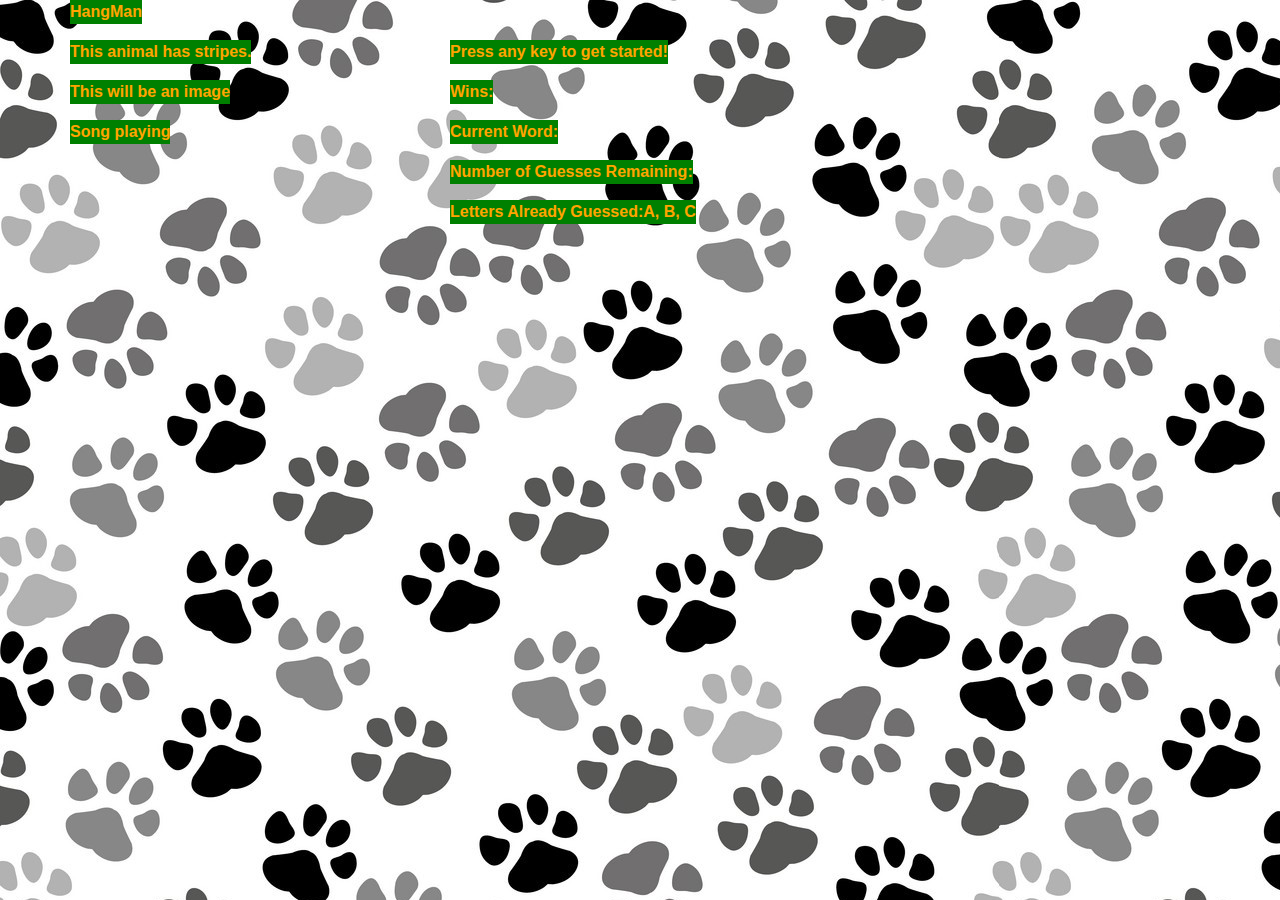
==== Module-2_Assessment/index.html @ 42a78092 "initial files/directories" ====
<!DOCTYPE html>
<html lang="en">

<head>
  <meta charset="UTF-8">
  <meta name="viewport" content="width=device-width, initial-scale=1.0">
  <meta http-equiv="X-UA-Compatible" content="ie=edge">
  <title>HangMan</title>
  <link rel="stylesheet" 
    href="https://stackpath.bootstrapcdn.com/bootstrap/4.4.1/css/bootstrap.min.css" 
    integrity="sha384-Vkoo8x4CGsO3+Hhxv8T/Q5PaXtkKtu6ug5TOeNV6gBiFeWPGFN9MuhOf23Q9Ifjh" 
    crossorigin="anonymous">
   <link rel="stylesheet" href="assets/css/style.css">
</head>

<body>
    <div class="container">
        <div class="row">
            <p>HangMan</p>
        </div>

        <div class="row">
            <div class="col-sm-4">

                <div class="row">
                    <p id="hint"></p>
                </div>

                <div class="row">
                    <p>This will be an image</p>
                </div>

                <div class="row">
                    <p> Song playing</p>
                </div>
            </div>

            <div class="col-sm-4">

                <div class="row">
                    <p>Press any key to get started!</p>
                </div>

                <div class="row">
                    <p>Wins:</p>
                </div>

                <div class="row">
                    <p>Current Word: </p>
                </div>

                <div class="row">
                    <p>Number of Guesses Remaining: </p>
                </div>

                <div class="row">
                    <p>Letters Already Guessed: </p>
                    <p id="lettersGuessed">A,</p>
                </div>
            </div>

        </div>
    </div>

    <script src="assets/javascript/game.js" type="text/javascript"></script>
</body>
</html>
---- Module-2_Assessment/assets/css/style.css ----
body{
    background-image: url("../images/paw-background.jpg");
}
p{
    background-color: green;
    color:orange;
    font-weight: bold;
}
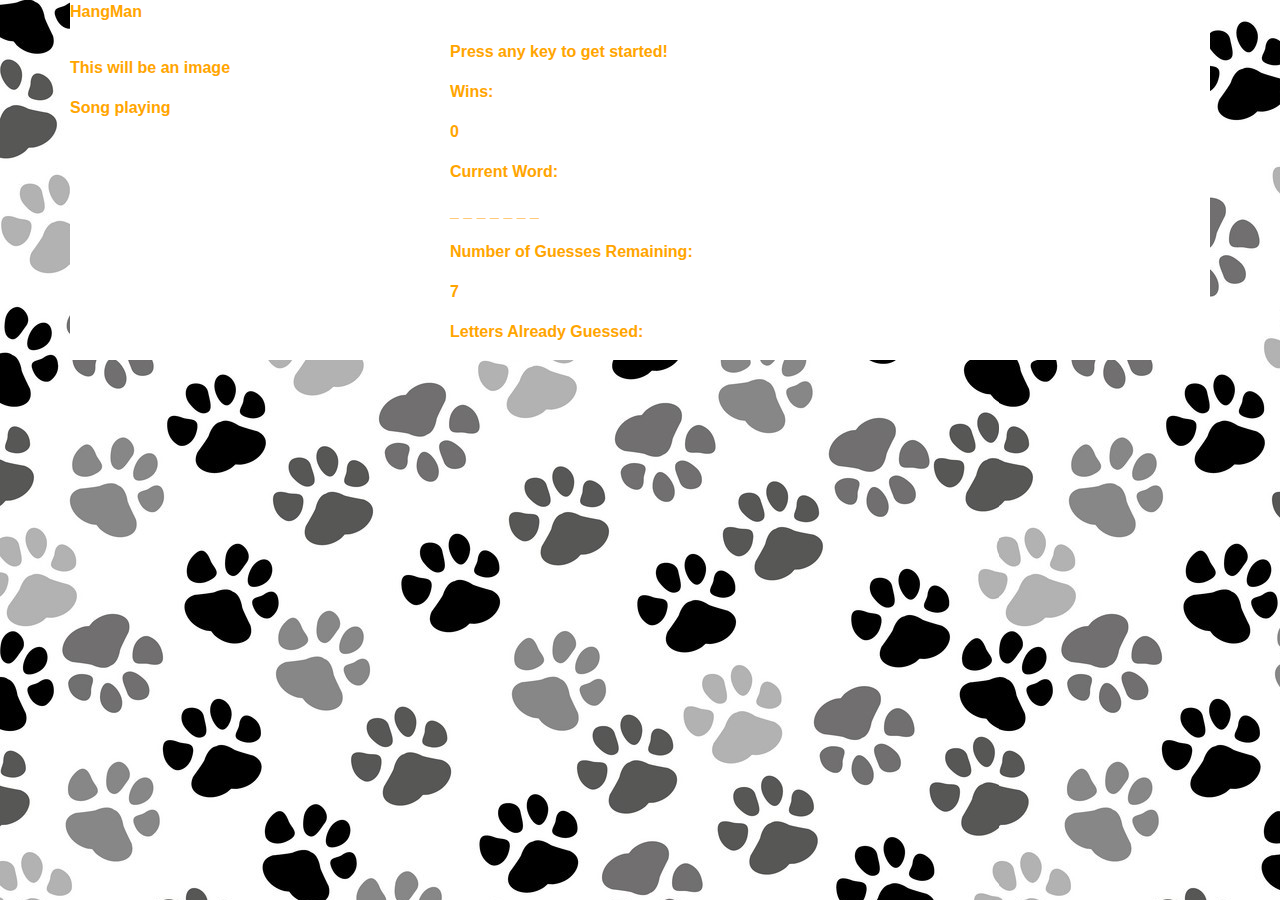
==== commit cf397c00: "basic game working with 3 words" ====
--- a/Module-2_Assessment/index.html
+++ b/Module-2_Assessment/index.html
@@ -13,8 +13,13 @@
    <link rel="stylesheet" href="assets/css/style.css">
 </head>
 
+<audio controsl>
+    <source src="assets/music/tryEverything.mp3" type="audio/mpeg">
+    Not supported
+</audio>
+
 <body>
-    <div class="container">
+    <div class="container content">
         <div class="row">
             <p>HangMan</p>
         </div>
@@ -42,20 +47,23 @@
                 </div>
 
                 <div class="row">
-                    <p>Wins:</p>
+                    <p class="header">Wins:</p>
+                    <p id="win_block"></p>
                 </div>
 
                 <div class="row">
-                    <p>Current Word: </p>
+                    <p class="header">Current Word: </p>
+                    <p id="word_block"></p>
                 </div>
 
                 <div class="row">
-                    <p>Number of Guesses Remaining: </p>
+                    <p class="header">Number of Guesses Remaining: </p>
+                    <p id=guess_count_block></p>
                 </div>
 
                 <div class="row">
-                    <p>Letters Already Guessed: </p>
-                    <p id="lettersGuessed">A,</p>
+                    <p class="header">Letters Already Guessed: </p>
+                    <p id="letters_Guessed_block"></p>
                 </div>
             </div>
 
--- a/Module-2_Assessment/assets/css/style.css
+++ b/Module-2_Assessment/assets/css/style.css
@@ -1,8 +1,16 @@
 body{
     background-image: url("../images/paw-background.jpg");
 }
+.content{
+    background-color: white;
+}
 p{
-    background-color: green;
     color:orange;
     font-weight: bold;
+}
+
+.header{
+    width:100%;
+
+
 }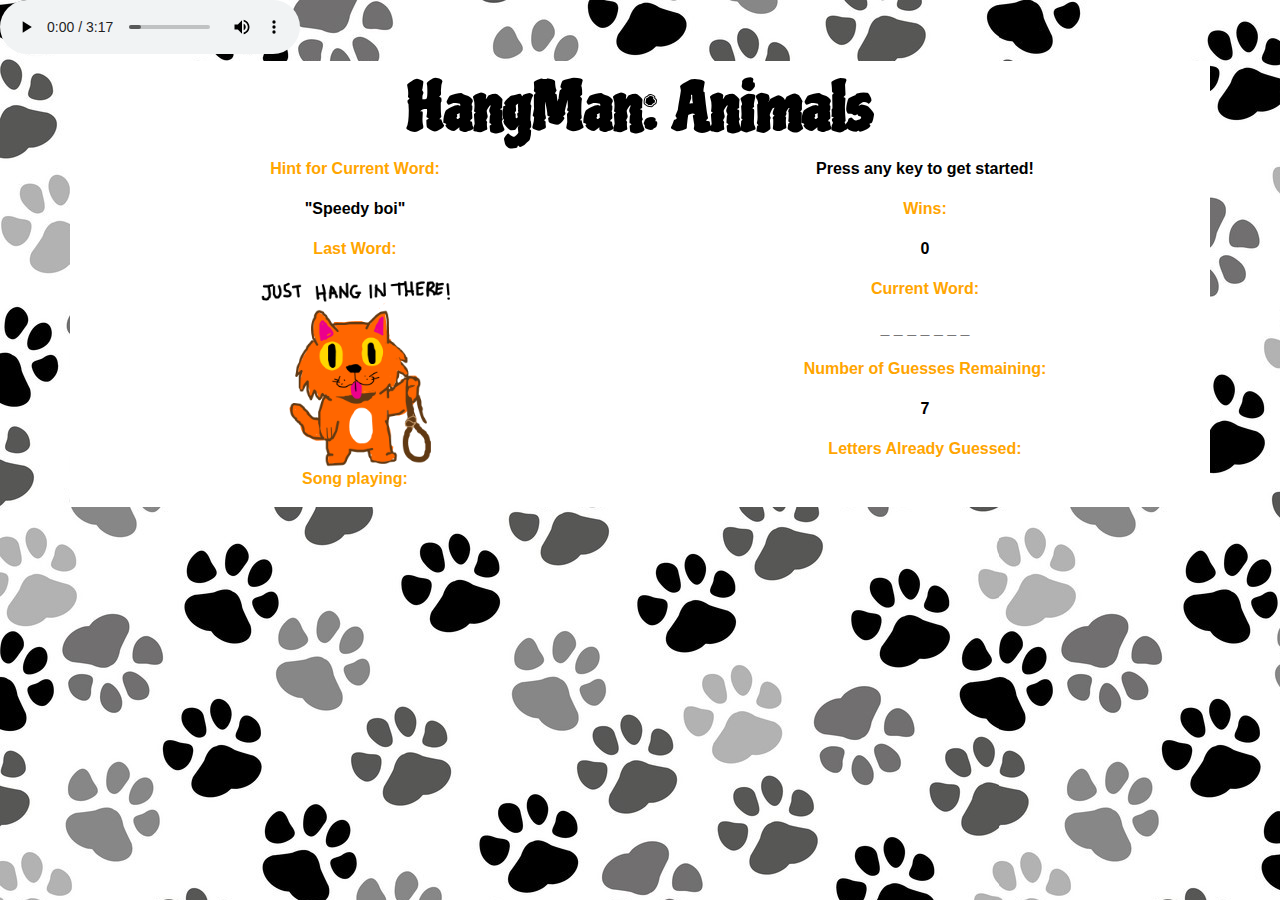
==== commit 82a2a04a: "game is basically done, needs some clean-up" ====
--- a/Module-2_Assessment/index.html
+++ b/Module-2_Assessment/index.html
@@ -2,50 +2,73 @@
 <html lang="en">
 
 <head>
-  <meta charset="UTF-8">
-  <meta name="viewport" content="width=device-width, initial-scale=1.0">
-  <meta http-equiv="X-UA-Compatible" content="ie=edge">
-  <title>HangMan</title>
-  <link rel="stylesheet" 
+    <meta charset="UTF-8">
+    <meta name="viewport" content="width=device-width, initial-scale=1.0">
+    <meta http-equiv="X-UA-Compatible" content="ie=edge">
+    <title>HangMan</title>
+    <!-- Bootstrap -->
+    <link rel="stylesheet" 
     href="https://stackpath.bootstrapcdn.com/bootstrap/4.4.1/css/bootstrap.min.css" 
     integrity="sha384-Vkoo8x4CGsO3+Hhxv8T/Q5PaXtkKtu6ug5TOeNV6gBiFeWPGFN9MuhOf23Q9Ifjh" 
     crossorigin="anonymous">
-   <link rel="stylesheet" href="assets/css/style.css">
+    <!-- Google Font -->
+    <link href="https://fonts.googleapis.com/css2?family=Piedra&display=swap" rel="stylesheet">
+    <!-- Style Sheets -->
+    <link rel="stylesheet" href="assets/css/style.css">
 </head>
 
-<audio controsl>
-    <source src="assets/music/tryEverything.mp3" type="audio/mpeg">
-    Not supported
+<!-- Music -->
+<audio controls>
+    <source src="assets/music/try-everything.mp3" type="audio/mpeg">
 </audio>
+
 
 <body>
     <div class="container content">
+
+        <!-- Site Name Area-->
         <div class="row">
-            <p>HangMan</p>
+            <p class="site_name">HangMan: Animals</p>
         </div>
 
+        <!-- Main Content Area -->
         <div class="row">
-            <div class="col-sm-4">
 
+            <!-- Left Side Content-->
+            <div class="col-sm-4 main-column">
+
+                <!-- Current Word Info-->
                 <div class="row">
-                    <p id="hint"></p>
+                    <p class="header">Hint for Current Word: </p>
+                    <p id="hint_block"></p>
                 </div>
 
+                <!-- Prev Word Info -->
                 <div class="row">
-                    <p>This will be an image</p>
+                    <p class="header">Last Word: </p>
+                    <div id="img_block">
+                        <img src="assets/images/logo.png" alt="picture of animal" width="50%">
+                    </div>
+                    <p id="prev_word_block"></p>
                 </div>
 
+                <!-- Song Info -->
                 <div class="row">
-                    <p> Song playing</p>
+                    <p class="header"> Song playing:</p>
                 </div>
             </div>
 
-            <div class="col-sm-4">
 
+
+            <!-- Right Side Content-->
+            <div class="col-sm-4 main-column">
+
+                <!-- Instructions -->
                 <div class="row">
                     <p>Press any key to get started!</p>
                 </div>
 
+                <!-- Current Game Info -->
                 <div class="row">
                     <p class="header">Wins:</p>
                     <p id="win_block"></p>
--- a/Module-2_Assessment/assets/css/style.css
+++ b/Module-2_Assessment/assets/css/style.css
@@ -5,12 +5,28 @@
     background-color: white;
 }
 p{
-    color:orange;
+    color: black;
     font-weight: bold;
+    margin: 0 auto;
+    margin-bottom: 16px;
 }
 
 .header{
     width:100%;
+    color: orange;
+}
 
+.site_name{
+    margin: 0 auto;
+    font-family: 'Piedra',cursive;
+    font-size: 4em;
 
+}
+.main-column{
+    text-align: center;
+    margin: 0 auto;
+}
+#img_block{
+    width: 100%;
+    margin: 0 auto;
 }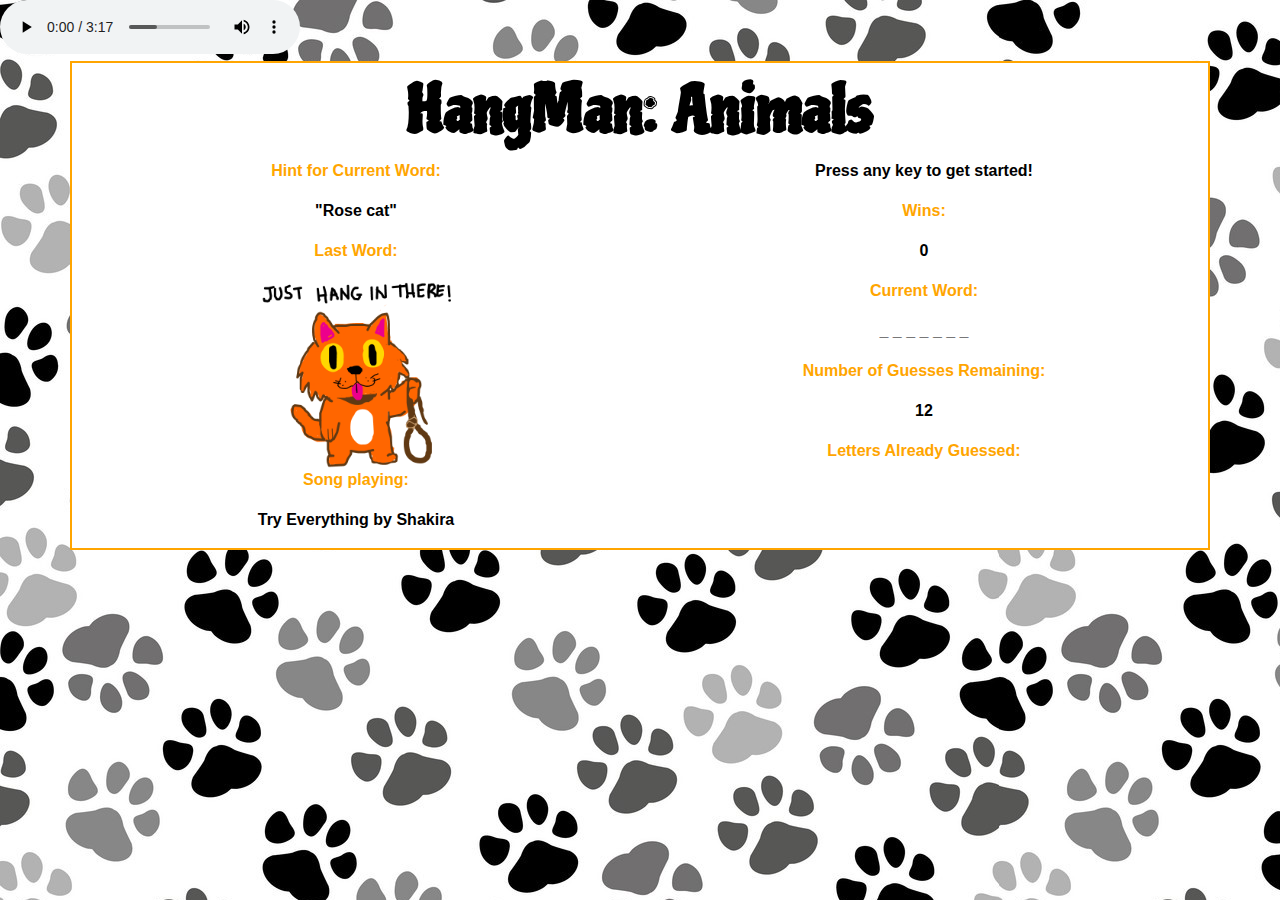
==== commit 5bb38571: "actually committing all the changed files for module-2 assessment" ====
--- a/Module-2_Assessment/index.html
+++ b/Module-2_Assessment/index.html
@@ -24,6 +24,7 @@
 
 
 <body>
+    <!-- website container -->
     <div class="container content">
 
         <!-- Site Name Area-->
@@ -55,6 +56,7 @@
                 <!-- Song Info -->
                 <div class="row">
                     <p class="header"> Song playing:</p>
+                    <p id="sound_block">Try Everything by Shakira</p>
                 </div>
             </div>
 
@@ -93,6 +95,7 @@
         </div>
     </div>
 
+    <!-- Script -->
     <script src="assets/javascript/game.js" type="text/javascript"></script>
 </body>
 </html>--- a/Module-2_Assessment/assets/css/style.css
+++ b/Module-2_Assessment/assets/css/style.css
@@ -3,6 +3,7 @@
 }
 .content{
     background-color: white;
+    border: 2px solid orange;
 }
 p{
     color: black;
